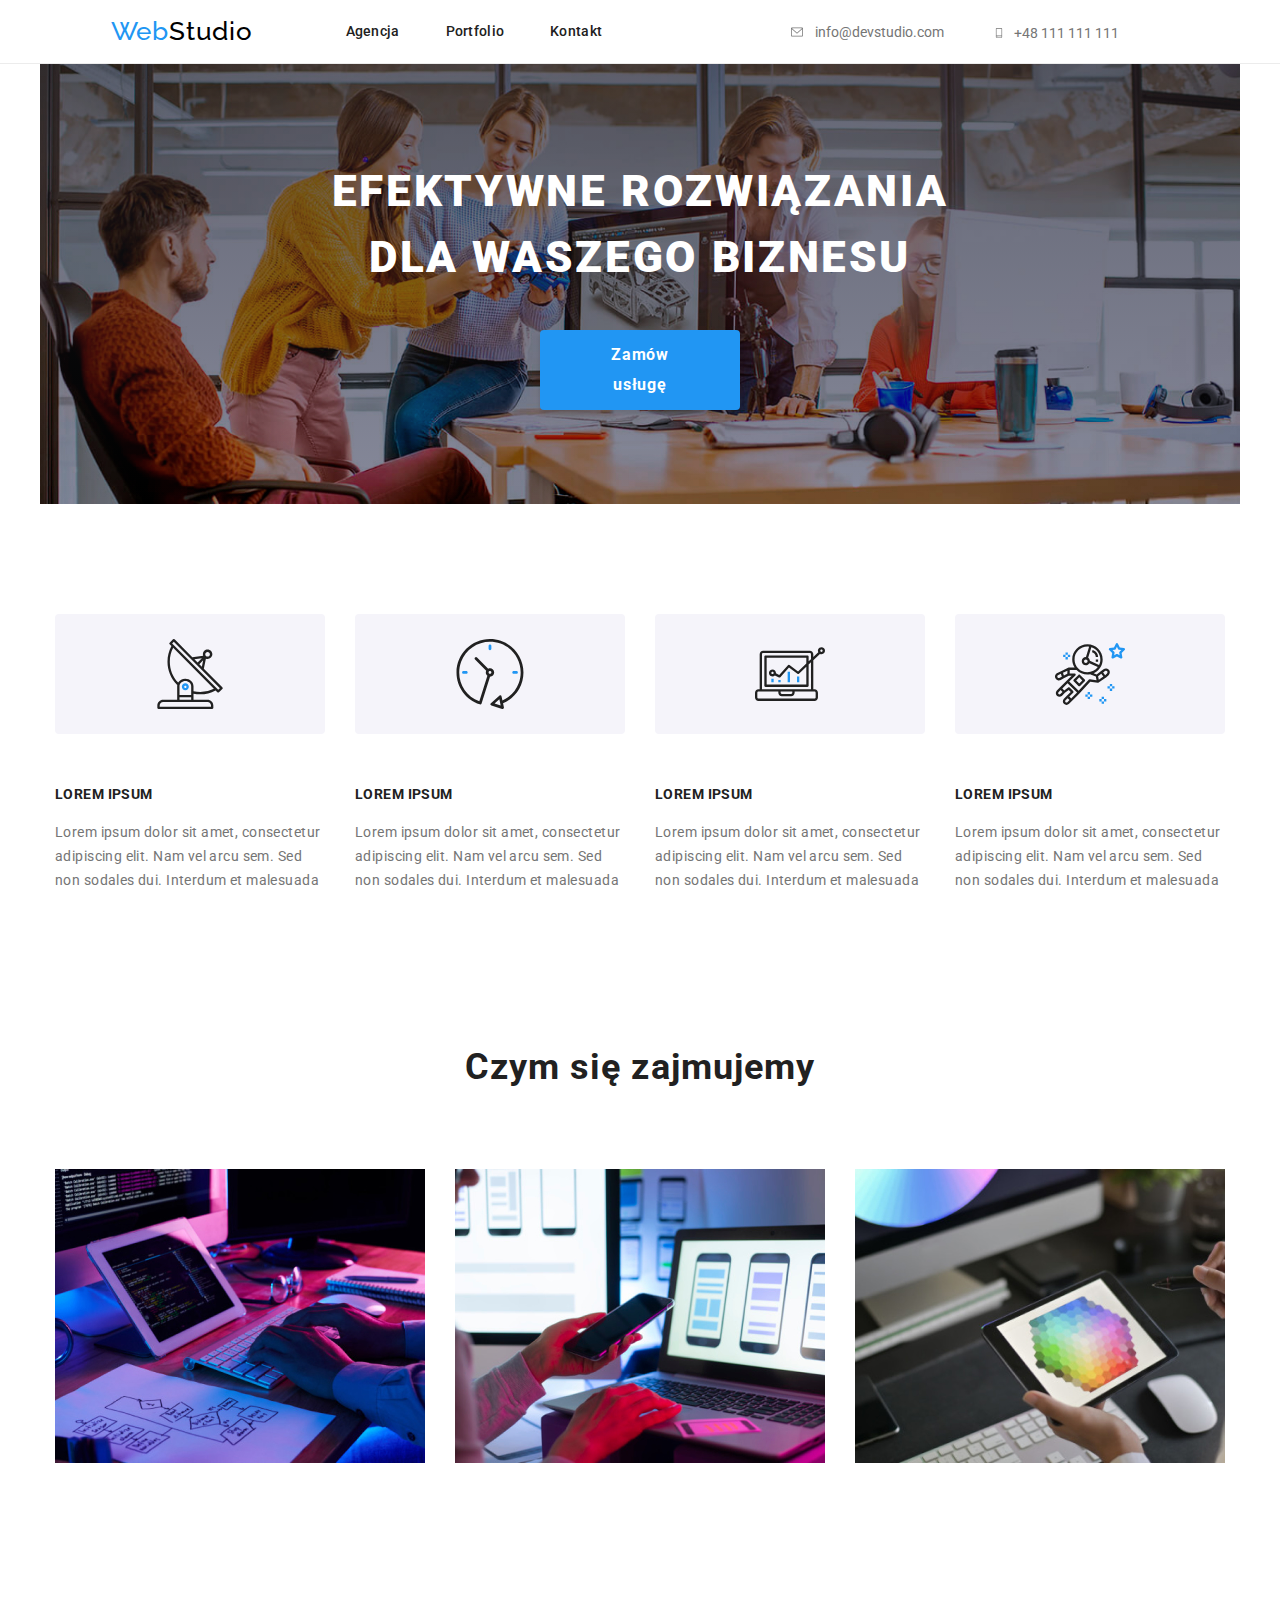
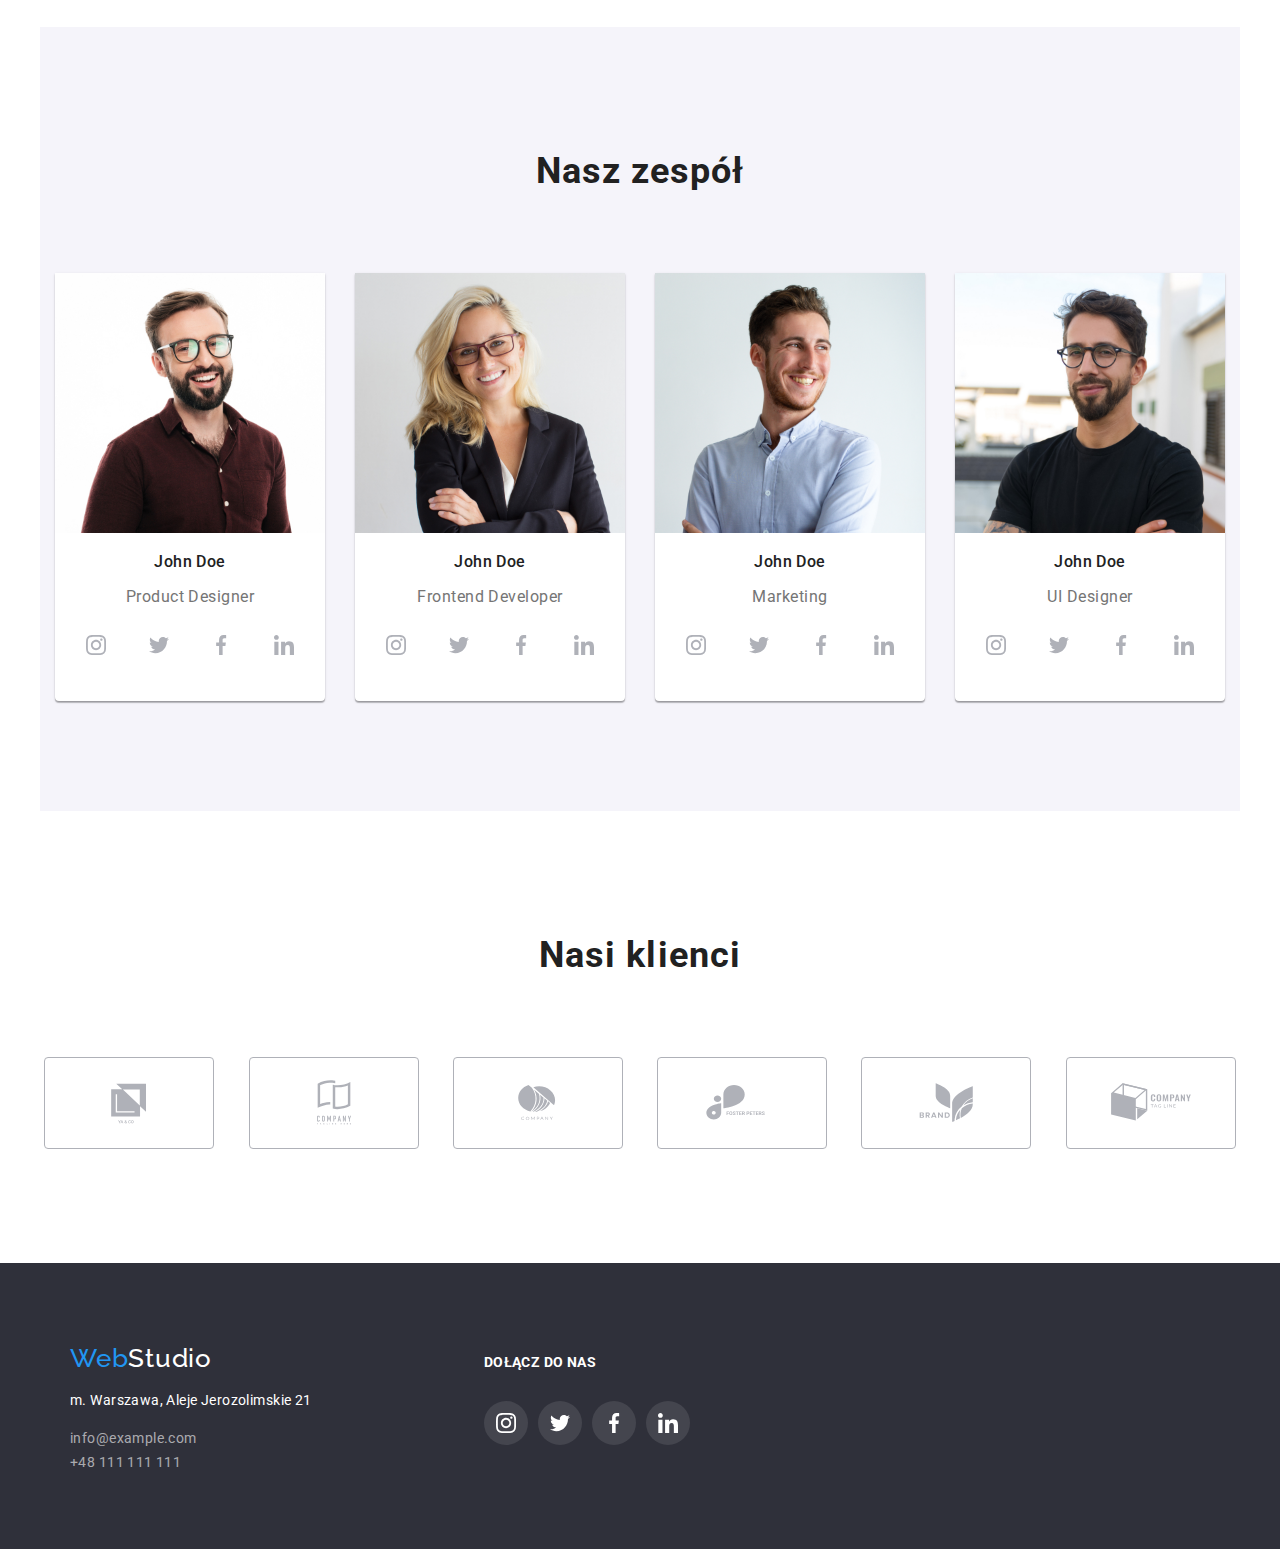
==== index.html @ 8189e32f "created project" ====
<!DOCTYPE html>
<html lang="pl">
    <head>
        <meta charset="UTF-8" />
        <meta http-equiv="X-UA-Compatible" content="IE=edge" />
        <meta name="viewport" content="width=device-width, initial-scale=1.0" />
        <title>Studio</title>
        <link
            rel="stylesheet"
            href="https://cdnjs.cloudflare.com/ajax/libs/modern-normalize/1.0.0/modern-normalize.min.css"
        />
        <link rel="stylesheet" href="./css/styles.css" />
        <link rel="preconnect" href="https://fonts.googleapis.com" />
        <link rel="preconnect" href="https://fonts.gstatic.com" crossorigin />
        <link
            href="https://fonts.googleapis.com/css2?family=Raleway:wght@700&family=Roboto:wght@400;500;700;900&display=swap"
            rel="stylesheet"
        />
    </head>

    <body>
        <header class="headline-st-background">
            <div class="headline-st container">
                <nav class="headline">
                    <ul class="list headline-list">
                        <li>
                            <a class="link" href="./index.html">
                                <span class="logo-first">Web</span
                                ><span class="logo-second">Studio</span>
                            </a>
                        </li>
                        <li>
                            <a class="link headline-link" href="#">Agencja</a>
                        </li>
                        <li>
                            <a
                                class="link headline-link"
                                href="./portfolio.html"
                                >Portfolio</a
                            >
                        </li>
                        <li>
                            <a class="link headline-link" href="#">Kontakt</a>
                        </li>
                    </ul>
                </nav>
                <ul class="list contact-list">
                    <li>
                        <a
                            class="link-contact headline-contact"
                            href="mailto:info@devstudio.com"
                            ><svg class="contact-icon" width="26" height="16">
                                <use
                                    width="16"
                                    height="12"
                                    y="5"
                                    href="./images/icons.svg#icon-envelope"
                                ></use></svg
                            >info@devstudio.com</a
                        >
                    </li>
                    <li>
                        <a
                            class="link-contact headline-contact"
                            href="tel:+48111111111"
                            ><svg class="contact-icon" width="20" height="17">
                                <use
                                    width="10"
                                    height="16"
                                    y="4"
                                    href="./images/icons.svg#icon-smartphone"
                                ></use></svg
                            >+48 111 111 111</a
                        >
                    </li>
                </ul>
            </div>
        </header>
        <main class="container">
            <section class="prime-st section">
                <h1 class="prime-title">
                    EFEKTYWNE ROZWIĄZANIA DLA WASZEGO BIZNESU
                </h1>
                <button type="button" class="prime-btn">Zamów usługę</button>
            </section>
            <section class="ipsum-st section">
                <ul class="list ipsum-list">
                    <li class="ipsum-list-item">
                        <svg class="ipsum-icon" width="270px" height="120px">
                            <use
                                width="70px"
                                height="70px"
                                x="100"
                                y="25"
                                href="./images/icons.svg#icon-antenna-1"
                            ></use>
                        </svg>
                        <h4 class="ipsum-title">LOREM IPSUM</h4>
                        <p class="ipsum-text">
                            Lorem ipsum dolor sit amet, consectetur adipiscing
                            elit. Nam vel arcu sem. Sed non sodales dui.
                            Interdum et malesuada
                        </p>
                    </li>
                    <li class="ipsum-list-item">
                        <svg class="ipsum-icon" width="270px" height="120px">
                            <use
                                width="70px"
                                height="70px"
                                x="100"
                                y="25"
                                href="./images/icons.svg#icon-clock-1"
                            ></use>
                        </svg>
                        <h4 class="ipsum-title">LOREM IPSUM</h4>
                        <p class="ipsum-text">
                            Lorem ipsum dolor sit amet, consectetur adipiscing
                            elit. Nam vel arcu sem. Sed non sodales dui.
                            Interdum et malesuada
                        </p>
                    </li>
                    <li class="ipsum-list-item">
                        <svg class="ipsum-icon" width="270px" height="120px">
                            <use
                                width="70px"
                                height="70px"
                                x="100"
                                y="25"
                                href="./images/icons.svg#icon-diagram-1"
                            ></use>
                        </svg>
                        <h4 class="ipsum-title">LOREM IPSUM</h4>
                        <p class="ipsum-text">
                            Lorem ipsum dolor sit amet, consectetur adipiscing
                            elit. Nam vel arcu sem. Sed non sodales dui.
                            Interdum et malesuada
                        </p>
                    </li>
                    <li class="ipsum-list-item">
                        <svg class="ipsum-icon" width="270px" height="120px">
                            <use
                                width="70px"
                                height="70px"
                                x="100"
                                y="25"
                                href="./images/icons.svg#icon-astronaut-1"
                            ></use>
                        </svg>
                        <h4 class="ipsum-title">LOREM IPSUM</h4>
                        <p class="ipsum-text">
                            Lorem ipsum dolor sit amet, consectetur adipiscing
                            elit. Nam vel arcu sem. Sed non sodales dui.
                            Interdum et malesuada
                        </p>
                    </li>
                </ul>
            </section>
            <section class="work-st section">
                <h2 class="title">Czym się zajmujemy</h2>
                <ul class="list work-list">
                    <li class="work-card">
                        <img
                            src="./images/studiophotos/codeondesktop.jpg"
                            alt="Programowanie na desktopie"
                            width="370"
                            height="294"
                        />
                    </li>
                    <li class="work-card">
                        <img
                            src="./images/studiophotos/smartphoneapps.jpg"
                            alt="Tworzenie aplikacji mobilnych"
                            width="370"
                            height="294"
                        />
                    </li>
                    <li class="work-card">
                        <img
                            src="./images/studiophotos/paletteofcolors.jpg"
                            alt="Tworzenie stylów"
                            width="370"
                            height="294"
                        />
                    </li>
                </ul>
            </section>
            <section class="team-st section">
                <h2 class="title">Nasz zespół</h2>
                <ul class="list team-list">
                    <li class="team-card">
                        <img
                            src="./images/studiophotos/johndoeproduct.jpg"
                            alt="John Doe w bordowej koszuli"
                            width="270"
                            height="260"
                        />
                        <p class="name">John Doe</p>
                        <p class="position">Product Designer</p>
                        <ul class="list team-social-list">
                            <li class="team-social-item">
                                <a class="link" href="#"
                                    ><svg
                                        class="team-icon"
                                        width="44px"
                                        height="44px"
                                    >
                                        <use
                                            width="20px"
                                            height="20px"
                                            x="12"
                                            y="12"
                                            href="./images/icons.svg#icon-instagram-2"
                                        ></use></svg
                                ></a>
                            </li>
                            <li class="team-social-item">
                                <a class="link" href="#"
                                    ><svg
                                        class="team-icon"
                                        width="44px"
                                        height="44px"
                                    >
                                        <use
                                            width="20px"
                                            height="20px"
                                            x="12"
                                            y="12"
                                            href="./images/icons.svg#icon-twitter-1"
                                        ></use></svg
                                ></a>
                            </li>
                            <li class="team-social-item">
                                <a class="link" href="#"
                                    ><svg
                                        class="team-icon"
                                        width="44px"
                                        height="44px"
                                    >
                                        <use
                                            width="20px"
                                            height="20px"
                                            x="12"
                                            y="12"
                                            href="./images/icons.svg#icon-facebook-1"
                                        ></use></svg
                                ></a>
                            </li>
                            <li class="team-social-item">
                                <a class="link" href="#"
                                    ><svg
                                        class="team-icon"
                                        width="44px"
                                        height="44px"
                                    >
                                        <use
                                            width="20px"
                                            height="20px"
                                            x="12"
                                            y="12"
                                            href="./images/icons.svg#icon-linkedin-1"
                                        ></use></svg
                                ></a>
                            </li>
                        </ul>
                    </li>
                    <li class="team-card">
                        <img
                            src="./images/studiophotos/johndoefrontend.jpg"
                            alt="John Doe kobieta"
                            width="270"
                            height="260"
                        />
                        <p class="name">John Doe</p>
                        <p class="position">Frontend Developer</p>
                        <ul class="list team-social-list">
                            <li class="team-social-item">
                                <a class="link" href="#"
                                    ><svg
                                        class="team-icon"
                                        width="44px"
                                        height="44px"
                                    >
                                        <use
                                            width="20px"
                                            height="20px"
                                            x="12"
                                            y="12"
                                            href="./images/icons.svg#icon-instagram-2"
                                        ></use></svg
                                ></a>
                            </li>
                            <li class="team-social-item">
                                <a class="link" href="#"
                                    ><svg
                                        class="team-icon"
                                        width="44px"
                                        height="44px"
                                    >
                                        <use
                                            width="20px"
                                            height="20px"
                                            x="12"
                                            y="12"
                                            href="./images/icons.svg#icon-twitter-1"
                                        ></use></svg
                                ></a>
                            </li>
                            <li class="team-social-item">
                                <a class="link" href="#"
                                    ><svg
                                        class="team-icon"
                                        width="44px"
                                        height="44px"
                                    >
                                        <use
                                            width="20px"
                                            height="20px"
                                            x="12"
                                            y="12"
                                            href="./images/icons.svg#icon-facebook-1"
                                        ></use></svg
                                ></a>
                            </li>
                            <li class="team-social-item">
                                <a class="link" href="#"
                                    ><svg
                                        class="team-icon"
                                        width="44px"
                                        height="44px"
                                    >
                                        <use
                                            width="20px"
                                            height="20px"
                                            x="12"
                                            y="12"
                                            href="./images/icons.svg#icon-linkedin-1"
                                        ></use></svg
                                ></a>
                            </li>
                        </ul>
                    </li>
                    <li class="team-card">
                        <img
                            src="./images/studiophotos/johndoemarketing.jpg"
                            alt="John Doe w koszuli"
                            width="270"
                            height="260"
                        />
                        <p class="name">John Doe</p>
                        <p class="position">Marketing</p>
                        <ul class="list team-social-list">
                            <li class="team-social-item">
                                <a class="link" href="#"
                                    ><svg
                                        class="team-icon"
                                        width="44px"
                                        height="44px"
                                    >
                                        <use
                                            width="20px"
                                            height="20px"
                                            x="12"
                                            y="12"
                                            href="./images/icons.svg#icon-instagram-2"
                                        ></use></svg
                                ></a>
                            </li>
                            <li class="team-social-item">
                                <a class="link" href="#"
                                    ><svg
                                        class="team-icon"
                                        width="44px"
                                        height="44px"
                                    >
                                        <use
                                            width="20px"
                                            height="20px"
                                            x="12"
                                            y="12"
                                            href="./images/icons.svg#icon-twitter-1"
                                        ></use></svg
                                ></a>
                            </li>
                            <li class="team-social-item">
                                <a class="link" href="#"
                                    ><svg
                                        class="team-icon"
                                        width="44px"
                                        height="44px"
                                    >
                                        <use
                                            width="20px"
                                            height="20px"
                                            x="12"
                                            y="12"
                                            href="./images/icons.svg#icon-facebook-1"
                                        ></use></svg
                                ></a>
                            </li>
                            <li class="team-social-item">
                                <a class="link" href="#"
                                    ><svg
                                        class="team-icon"
                                        width="44px"
                                        height="44px"
                                    >
                                        <use
                                            width="20px"
                                            height="20px"
                                            x="12"
                                            y="12"
                                            href="./images/icons.svg#icon-linkedin-1"
                                        ></use></svg
                                ></a>
                            </li>
                        </ul>
                    </li>
                    <li class="team-card">
                        <img
                            src="./images/studiophotos/johndoeui.jpg"
                            alt="John Doe w t-shircie"
                            width="270"
                            height="260"
                        />
                        <p class="name">John Doe</p>
                        <p class="position">UI Designer</p>
                        <ul class="list team-social-list">
                            <li class="team-social-item">
                                <a class="link" href="#"
                                    ><svg
                                        class="team-icon"
                                        width="44px"
                                        height="44px"
                                    >
                                        <use
                                            width="20px"
                                            height="20px"
                                            x="12"
                                            y="12"
                                            href="./images/icons.svg#icon-instagram-2"
                                        ></use></svg
                                ></a>
                            </li>
                            <li class="team-social-item">
                                <a class="link" href="#"
                                    ><svg
                                        class="team-icon"
                                        width="44px"
                                        height="44px"
                                    >
                                        <use
                                            width="20px"
                                            height="20px"
                                            x="12"
                                            y="12"
                                            href="./images/icons.svg#icon-twitter-1"
                                        ></use></svg
                                ></a>
                            </li>
                            <li class="team-social-item">
                                <a class="link" href="#"
                                    ><svg
                                        class="team-icon"
                                        width="44px"
                                        height="44px"
                                    >
                                        <use
                                            width="20px"
                                            height="20px"
                                            x="12"
                                            y="12"
                                            href="./images/icons.svg#icon-facebook-1"
                                        ></use></svg
                                ></a>
                            </li>
                            <li class="team-social-item">
                                <a class="link" href="#"
                                    ><svg
                                        class="team-icon"
                                        width="44px"
                                        height="44px"
                                    >
                                        <use
                                            width="20px"
                                            height="20px"
                                            x="12"
                                            y="12"
                                            href="./images/icons.svg#icon-linkedin-1"
                                        ></use></svg
                                ></a>
                            </li>
                        </ul>
                    </li>
                </ul>
            </section>
            <section class="clients-st section">
                <h2 class="title">Nasi klienci</h2>
                <ul class="list client-list">
                    <li>
                        <svg class="clients-icon" width="150" height="150">
                            <use href="./images/icons.svg#icon-yaco"></use>
                        </svg>
                    </li>
                    <li>
                        <svg class="clients-icon" width="150" height="150">
                            <use
                                href="./images/icons.svg#icon-company-here"
                            ></use>
                        </svg>
                    </li>
                    <li>
                        <svg class="clients-icon" width="150" height="150">
                            <use href="./images/icons.svg#icon-company"></use>
                        </svg>
                    </li>
                    <li>
                        <svg class="clients-icon" width="150" height="150">
                            <use
                                href="./images/icons.svg#icon-foster-peters"
                            ></use>
                        </svg>
                    </li>
                    <li>
                        <svg class="clients-icon" width="150" height="150">
                            <use href="./images/icons.svg#icon-brand"></use>
                        </svg>
                    </li>
                    <li>
                        <svg class="clients-icon" width="150" height="150">
                            <use
                                href="./images/icons.svg#icon-company-tagline"
                            ></use>
                        </svg>
                    </li>
                </ul>
            </section>
        </main>
        <footer class="end-bar-background">
            <div class="end-bar container">
                <address class="end-bar-ad">
                    <a class="link" href="./index.html">
                        <span class="logo-first">Web</span
                        ><span class="logo-second-bar">Studio</span>
                    </a>
                    <p>m. Warszawa, Aleje Jerozolimskie 21</p>
                    <ul class="list">
                        <li>
                            <a href="#" class="link-contact ad-contact"
                                >info@example.com</a
                            >
                        </li>
                        <li>
                            <a href="#" class="link-contact ad-contact"
                                >+48 111 111 111</a
                            >
                        </li>
                    </ul>
                </address>
                <div class="column">
                    <h3 class="social-headline">DOŁĄCZ DO NAS</h3>
                    <ul class="list social-list">
                        <li class="social-item">
                            <a class="link" href="#"
                                ><svg
                                    class="end-bar-icon"
                                    width="44px"
                                    height="44px"
                                >
                                    <use
                                        width="20px"
                                        height="20px"
                                        x="12"
                                        y="12"
                                        href="./images/icons.svg#icon-instagram-2"
                                    ></use></svg
                            ></a>
                        </li>
                        <li class="social-item">
                            <a class="link" href="#"
                                ><svg
                                    class="end-bar-icon"
                                    width="44px"
                                    height="44px"
                                >
                                    <use
                                        width="20px"
                                        height="20px"
                                        x="12"
                                        y="12"
                                        href="./images/icons.svg#icon-twitter-1"
                                    ></use></svg
                            ></a>
                        </li>
                        <li class="social-item">
                            <a class="link" href="#"
                                ><svg
                                    class="end-bar-icon"
                                    width="44px"
                                    height="44px"
                                >
                                    <use
                                        width="20px"
                                        height="20px"
                                        x="12"
                                        y="12"
                                        href="./images/icons.svg#icon-facebook-1"
                                    ></use></svg
                            ></a>
                        </li>
                        <li class="social-item">
                            <a class="link" href="#"
                                ><svg
                                    class="end-bar-icon"
                                    width="44px"
                                    height="44px"
                                >
                                    <use
                                        width="20px"
                                        height="20px"
                                        x="12"
                                        y="12"
                                        href="./images/icons.svg#icon-linkedin-1"
                                    ></use></svg
                            ></a>
                        </li>
                    </ul>
                </div>
            </div>
        </footer>
    </body>
</html>
---- css/styles.css ----
:root {
    --brand-color: #2196f3;
    --additional-color: #ffffff;
    --description-color: #757575;
    --minor-color: #2f303a;
    --logo-font-size: 26px;
    --important-font-size: 16px;
    --extra-font-size: 14px;
}
body {
    font-family: "Roboto", sans-serif;
    color: #212121;
}
.container {
    box-sizing: border-box;
    width: 100%;
    max-width: 1200px;
    margin: 0 auto;
}
.section {
    padding: 94px 0;
}
.headline-st-background {
    background-color: var(--additional-color);
    border-bottom: 1px solid #ececec;
}
.headline-st {
    display: flex;
    justify-content: space-around;
    align-items: center;
}
.headline-list {
    display: flex;
    flex-direction: row;
    align-items: center;
}
.link {
    font-weight: 500;
    font-size: var(--extra-font-size);
    letter-spacing: 0.02em;
    line-height: 1.14;
    text-decoration: none;
    color: inherit;
}
.link:hover {
    color: var(--brand-color);
}
.link-contact:hover svg {
    fill: var(--brand-color);
}
.headline-link {
    padding-right: 46px;
}
.contact-list {
    display: flex;
    flex-direction: row;
}
.contact-icon {
    fill: var(--description-color);
    padding-right: 10px;
}
.contact-icon:hover {
    fill: var(--brand-color);
}
.headline-contact {
    padding-right: 50px;
}
.link-contact {
    font-family: inherit;
    font-size: var(--extra-font-size);
    text-decoration: none;
    color: var(--description-color);
}
.link-contact:hover {
    color: var(--brand-color);
}
.logo-first {
    font-family: "Raleway";
    font-size: var(--logo-font-size);
    letter-spacing: 0.03em;
    line-height: 1.19;
    color: var(--brand-color);
}
.logo-second {
    font-family: "Raleway";
    font-size: var(--logo-font-size);
    letter-spacing: 0.03em;
    line-height: 1.19;
    color: #000000;
    padding-right: 93px;
}
.logo-second-bar {
    font-family: "Raleway";
    font-size: var(--logo-font-size);
    letter-spacing: 0.03em;
    line-height: 1.19;
    color: var(--additional-color);
}
.list {
    list-style: none;
    padding-left: 0;
}
.prime-st {
    width: 1200px;
    background-color: var(--minor-color);
    background-image: linear-gradient(
            to bottom,
            rgba(47, 48, 58, 0.4),
            rgba(255, 255, 255, 0)
        ),
        url("../images/main-background.jpg");
    background-position: center;
    background-size: cover;
    background-repeat: no-repeat;
    text-align: center;
}
.prime-title {
    width: 696px;
    font-family: inherit;
    font-weight: 900;
    font-size: 44px;
    letter-spacing: 0.06em;
    line-height: 1.5;
    text-transform: uppercase;
    color: var(--additional-color);
    padding-bottom: 40px;
    margin: 0 auto;
}
.prime-btn {
    cursor: pointer;
    border: 0;
    font-family: inherit;
    font-weight: 700;
    font-size: var(--important-font-size);
    letter-spacing: 0.06em;
    line-height: 1.87;
    text-align: center;
    box-shadow: 0px 4px 4px 0px #00000026;
    background-color: var(--brand-color);
    color: var(--additional-color);
    width: 200px;
    margin: 0 auto;
    padding: 10px 41px;
    border-radius: 4px;
}
.ipsum-st {
    display: flex;
    flex-direction: row;
    padding-bottom: 0;
}
.ipsum-list {
    margin-left: 15px;
    display: flex;
    flex-direction: row;
}
.ipsum-list-item {
    padding-right: 30px;
}
.ipsum-title {
    padding-top: 30px;
    font-family: inherit;
    font-weight: 700;
    font-size: var(--extra-font-size);
    letter-spacing: 0.03em;
    line-height: 1.14;
    text-transform: uppercase;
    color: inherit;
}
.ipsum-text {
    width: 270px;
    font-family: inherit;
    font-size: var(--extra-font-size);
    letter-spacing: 0.03em;
    line-height: 1.71;
    color: var(--description-color);
}
.ipsum-icon {
    background: #f5f4fa;
    border-radius: 4px;
}
.work-list {
    display: flex;
    justify-content: center;
    text-align: center;
    padding: 50px;
    gap: 30px;
}
.work-card {
    width: 370px;
}
.title {
    text-align: center;
    font-family: inherit;
    font-weight: 700;
    font-size: 36px;
    letter-spacing: 0.03em;
    line-height: 1.16;
    color: inherit;
}
.team-st {
    text-align: center;
    background-color: #f5f4fa;
}
.team-list {
    display: flex;
    justify-content: center;
    text-align: center;
    padding-top: 50px;
    gap: 30px;
}
.team-card {
    width: 270px;
    box-shadow: 0px 1px 3px rgba(0, 0, 0, 0.12), 0px 1px 1px rgba(0, 0, 0, 0.14),
        0px 2px 1px rgba(0, 0, 0, 0.2);
    border-radius: 0px 0px 4px 4px;
    background-color: var(--additional-color);
}
.name {
    font-family: inherit;
    font-weight: 500;
    font-size: var(--important-font-size);
    letter-spacing: 0.03em;
    line-height: 1.18;
    color: inherit;
}
.position {
    font-family: inherit;
    font-size: var(--important-font-size);
    letter-spacing: 0.03em;
    line-height: 1.18;
    color: var(--description-color);
}
.team-social-list {
    display: flex;
    justify-content: space-evenly;
}
.team-social-item {
    gap: 10px;
    padding-bottom: 30px;
}
.team-icon {
    fill: #afb1b8;
    background: var(--additional-color);
    border-radius: 50px;
}
.team-icon:hover {
    fill: var(--additional-color);
    background: var(--brand-color);
}
.clients-st {
    text-align: center;
}
.client-list {
    display: flex;
    justify-content: space-evenly;
    text-align: center;
    padding-top: 50px;
    gap: 30px;
}
.clients-icon {
    width: 170px;
    height: 92px;
    fill: #afb1b8;
    border: 1px solid #afb1b8;
    border-radius: 4px;
}
.clients-icon:hover {
    cursor: pointer;
    fill: var(--brand-color);
    border: 1px solid var(--brand-color);
}
.btn-st {
    padding-bottom: 0;
}
.btn-list {
    display: flex;
    justify-content: center;
    gap: 8px;
}
.portfolio-btn {
    cursor: pointer;
    border: 0;
    font-family: inherit;
    font-weight: 500;
    font-size: var(--important-font-size);
    letter-spacing: 0.03em;
    line-height: 1.62;
    text-align: center;
    color: inherit;
    background-color: #f5f4fa;
    padding: 6px 22px;
    border-radius: 4px;
}
.portfolio-btn:hover {
    color: var(--additional-color);
    background-color: var(--brand-color);
}
.projects-st {
    padding-top: 50px;
}
.card-set {
    display: flex;
    justify-content: center;
    flex-wrap: wrap;
    gap: 30px;
    flex-basis: calc -177px;
}
.project-card {
    width: 370px;
}
.project-name {
    font-family: inherit;
    font-weight: 700;
    font-size: 18px;
    letter-spacing: 0.06em;
    line-height: 2;
    color: inherit;
    padding-left: 24px;
    padding-bottom: 4px;
}
.project-type {
    font-family: inherit;
    font-size: var(--important-font-size);
    line-height: 1.87;
    color: var(--description-color);
    padding-left: 24px;
}
.photo {
    display: block;
}
.project-border {
    border: 1px solid #eeeeee;
}
.end-bar-background {
    background-color: var(--minor-color);
}
.end-bar {
    display: flex;
    justify-content: flex-start;
    align-items: baseline;
    padding-top: 60px;
    padding-bottom: 60px;
    padding-left: 30px;
}
.end-bar-ad {
    font-family: inherit;
    font-size: var(--extra-font-size);
    letter-spacing: 0.03em;
    line-height: 1.71;
    font-style: normal;
    color: var(--additional-color);
    padding-top: 20px;
}
.ad-contact {
    padding-top: 9px;
    color: #ffffff99;
}
.ad-contact:hover {
    text-decoration: underline;
    color: #ffffff99;
}
.end-bar-socials {
    display: flex;
    padding-left: 172px;
}
.social-headline {
    font-family: inherit;
    font-size: var(--extra-font-size);
    letter-spacing: 0.03em;
    line-height: 1.14;
    color: var(--additional-color);
}
.social-list {
    display: flex;
}
.social-item {
    padding-right: 10px;
}
.column {
    display: flex;
    flex-direction: column;
    padding-left: 172px;
}
.end-bar-icon {
    fill: var(--additional-color);
    background: rgba(255, 255, 255, 0.1);
    border-radius: 50px;
}
.end-bar-icon:hover {
    background: var(--brand-color);
}
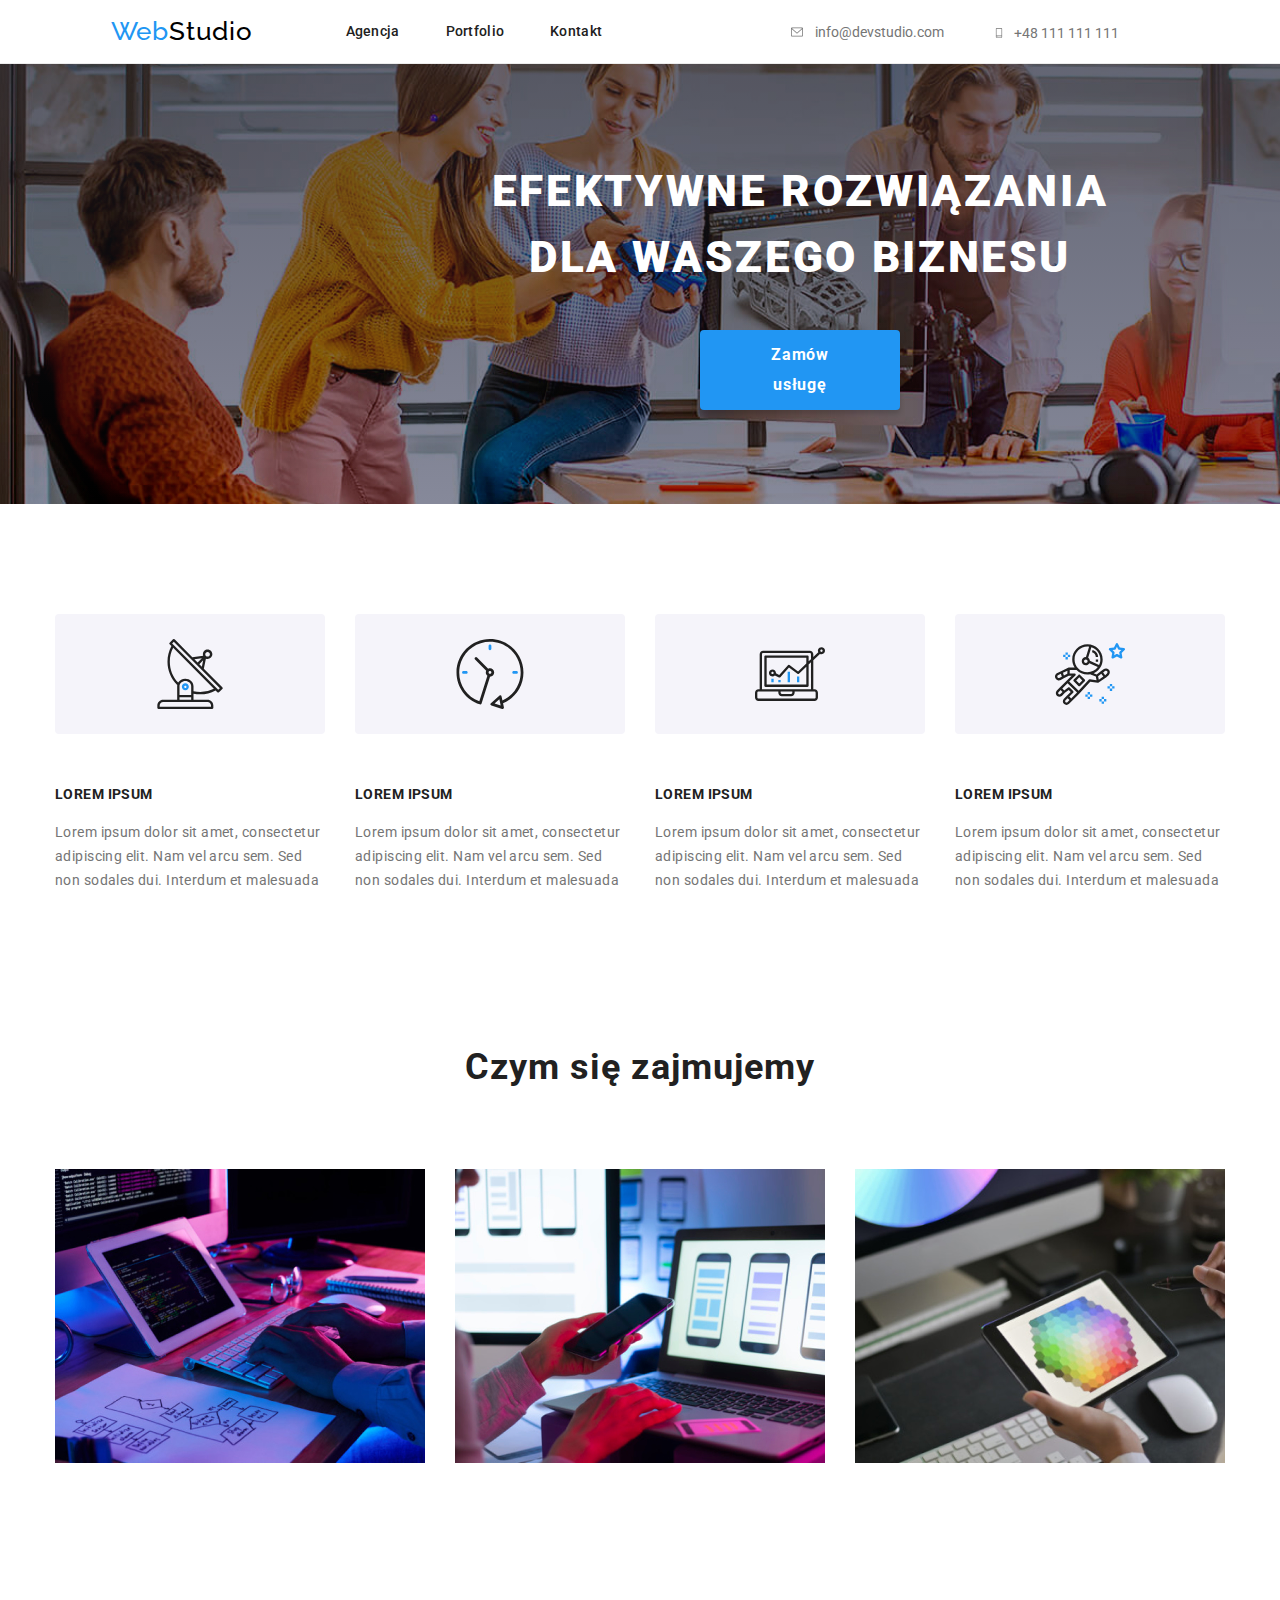
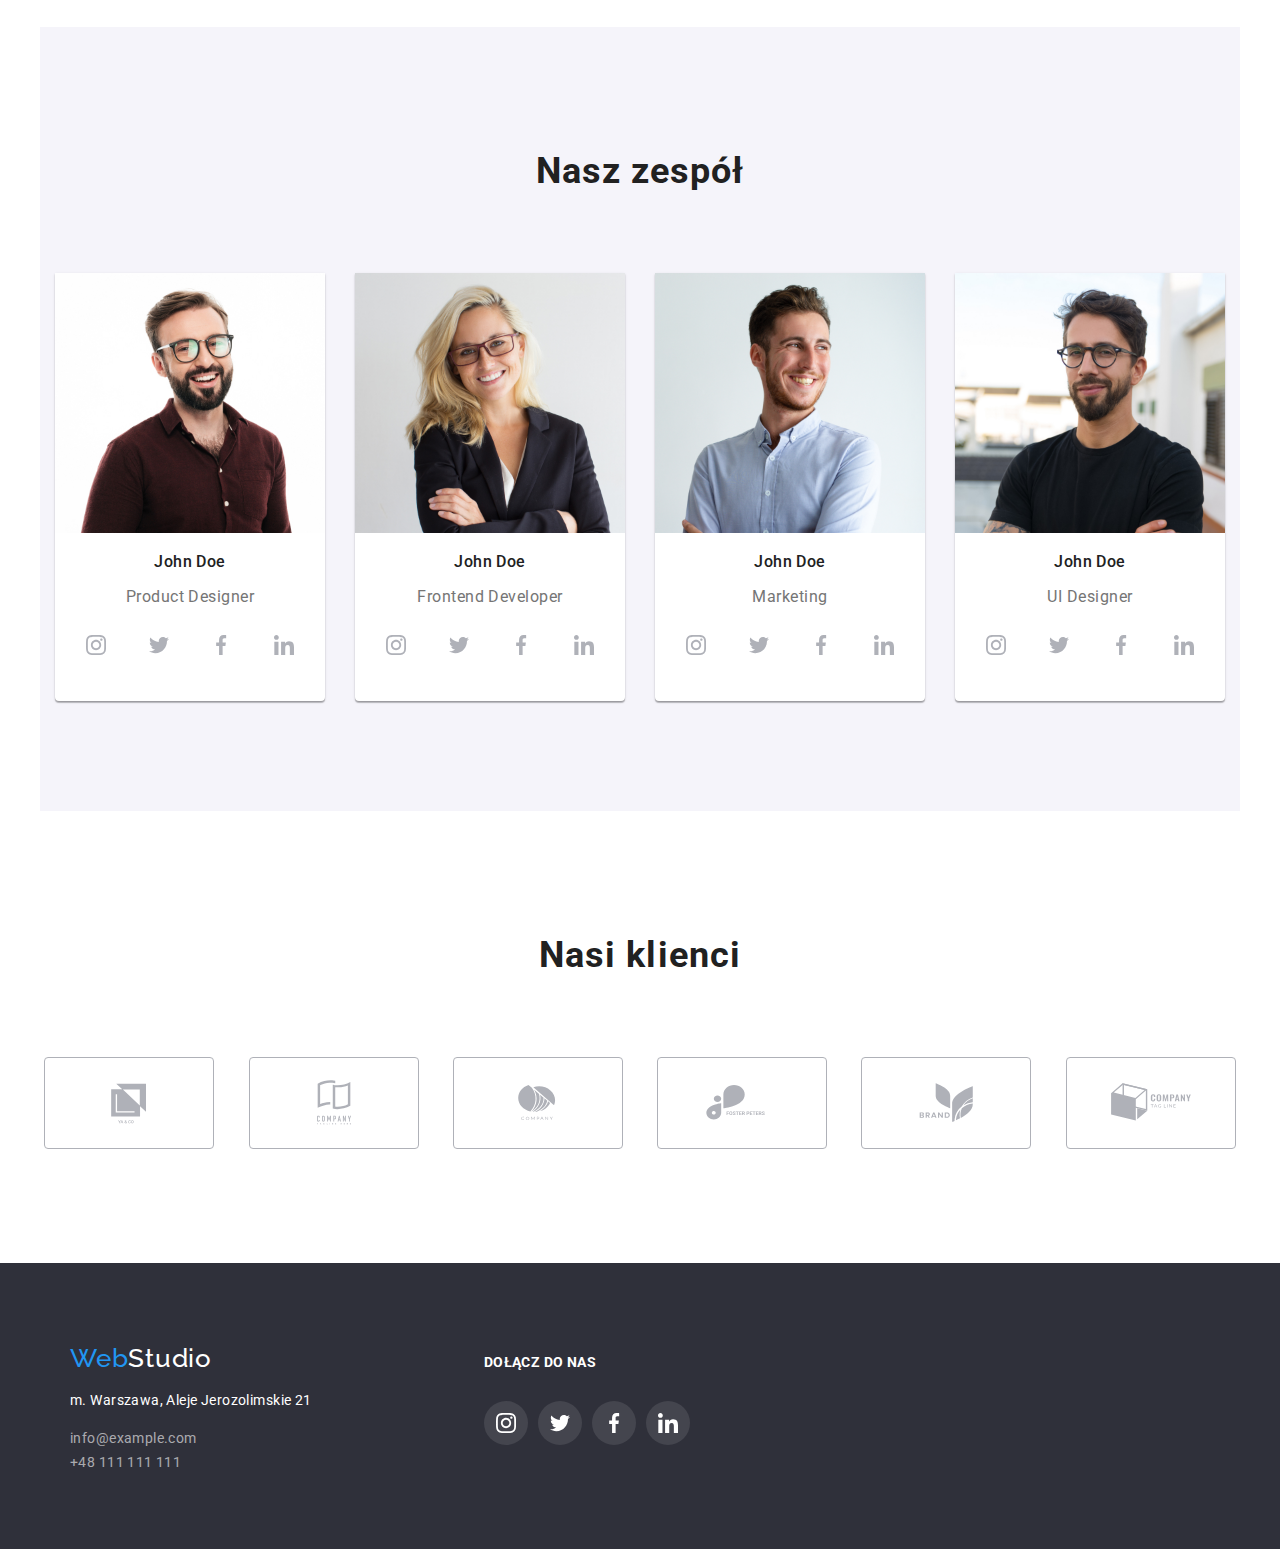
==== commit d936352e: "changed background width in prime-st section" ====
--- a/index.html
+++ b/index.html
@@ -76,464 +76,490 @@
                 </ul>
             </div>
         </header>
-        <main class="container">
-            <section class="prime-st section">
-                <h1 class="prime-title">
-                    EFEKTYWNE ROZWIĄZANIA DLA WASZEGO BIZNESU
-                </h1>
-                <button type="button" class="prime-btn">Zamów usługę</button>
-            </section>
-            <section class="ipsum-st section">
-                <ul class="list ipsum-list">
-                    <li class="ipsum-list-item">
-                        <svg class="ipsum-icon" width="270px" height="120px">
-                            <use
-                                width="70px"
-                                height="70px"
-                                x="100"
-                                y="25"
-                                href="./images/icons.svg#icon-antenna-1"
-                            ></use>
-                        </svg>
-                        <h4 class="ipsum-title">LOREM IPSUM</h4>
-                        <p class="ipsum-text">
-                            Lorem ipsum dolor sit amet, consectetur adipiscing
-                            elit. Nam vel arcu sem. Sed non sodales dui.
-                            Interdum et malesuada
-                        </p>
-                    </li>
-                    <li class="ipsum-list-item">
-                        <svg class="ipsum-icon" width="270px" height="120px">
-                            <use
-                                width="70px"
-                                height="70px"
-                                x="100"
-                                y="25"
-                                href="./images/icons.svg#icon-clock-1"
-                            ></use>
-                        </svg>
-                        <h4 class="ipsum-title">LOREM IPSUM</h4>
-                        <p class="ipsum-text">
-                            Lorem ipsum dolor sit amet, consectetur adipiscing
-                            elit. Nam vel arcu sem. Sed non sodales dui.
-                            Interdum et malesuada
-                        </p>
-                    </li>
-                    <li class="ipsum-list-item">
-                        <svg class="ipsum-icon" width="270px" height="120px">
-                            <use
-                                width="70px"
-                                height="70px"
-                                x="100"
-                                y="25"
-                                href="./images/icons.svg#icon-diagram-1"
-                            ></use>
-                        </svg>
-                        <h4 class="ipsum-title">LOREM IPSUM</h4>
-                        <p class="ipsum-text">
-                            Lorem ipsum dolor sit amet, consectetur adipiscing
-                            elit. Nam vel arcu sem. Sed non sodales dui.
-                            Interdum et malesuada
-                        </p>
-                    </li>
-                    <li class="ipsum-list-item">
-                        <svg class="ipsum-icon" width="270px" height="120px">
-                            <use
-                                width="70px"
-                                height="70px"
-                                x="100"
-                                y="25"
-                                href="./images/icons.svg#icon-astronaut-1"
-                            ></use>
-                        </svg>
-                        <h4 class="ipsum-title">LOREM IPSUM</h4>
-                        <p class="ipsum-text">
-                            Lorem ipsum dolor sit amet, consectetur adipiscing
-                            elit. Nam vel arcu sem. Sed non sodales dui.
-                            Interdum et malesuada
-                        </p>
-                    </li>
-                </ul>
-            </section>
-            <section class="work-st section">
-                <h2 class="title">Czym się zajmujemy</h2>
-                <ul class="list work-list">
-                    <li class="work-card">
-                        <img
-                            src="./images/studiophotos/codeondesktop.jpg"
-                            alt="Programowanie na desktopie"
-                            width="370"
-                            height="294"
-                        />
-                    </li>
-                    <li class="work-card">
-                        <img
-                            src="./images/studiophotos/smartphoneapps.jpg"
-                            alt="Tworzenie aplikacji mobilnych"
-                            width="370"
-                            height="294"
-                        />
-                    </li>
-                    <li class="work-card">
-                        <img
-                            src="./images/studiophotos/paletteofcolors.jpg"
-                            alt="Tworzenie stylów"
-                            width="370"
-                            height="294"
-                        />
-                    </li>
-                </ul>
-            </section>
-            <section class="team-st section">
-                <h2 class="title">Nasz zespół</h2>
-                <ul class="list team-list">
-                    <li class="team-card">
-                        <img
-                            src="./images/studiophotos/johndoeproduct.jpg"
-                            alt="John Doe w bordowej koszuli"
-                            width="270"
-                            height="260"
-                        />
-                        <p class="name">John Doe</p>
-                        <p class="position">Product Designer</p>
-                        <ul class="list team-social-list">
-                            <li class="team-social-item">
-                                <a class="link" href="#"
-                                    ><svg
-                                        class="team-icon"
-                                        width="44px"
-                                        height="44px"
-                                    >
-                                        <use
-                                            width="20px"
-                                            height="20px"
-                                            x="12"
-                                            y="12"
-                                            href="./images/icons.svg#icon-instagram-2"
-                                        ></use></svg
-                                ></a>
-                            </li>
-                            <li class="team-social-item">
-                                <a class="link" href="#"
-                                    ><svg
-                                        class="team-icon"
-                                        width="44px"
-                                        height="44px"
-                                    >
-                                        <use
-                                            width="20px"
-                                            height="20px"
-                                            x="12"
-                                            y="12"
-                                            href="./images/icons.svg#icon-twitter-1"
-                                        ></use></svg
-                                ></a>
-                            </li>
-                            <li class="team-social-item">
-                                <a class="link" href="#"
-                                    ><svg
-                                        class="team-icon"
-                                        width="44px"
-                                        height="44px"
-                                    >
-                                        <use
-                                            width="20px"
-                                            height="20px"
-                                            x="12"
-                                            y="12"
-                                            href="./images/icons.svg#icon-facebook-1"
-                                        ></use></svg
-                                ></a>
-                            </li>
-                            <li class="team-social-item">
-                                <a class="link" href="#"
-                                    ><svg
-                                        class="team-icon"
-                                        width="44px"
-                                        height="44px"
-                                    >
-                                        <use
-                                            width="20px"
-                                            height="20px"
-                                            x="12"
-                                            y="12"
-                                            href="./images/icons.svg#icon-linkedin-1"
-                                        ></use></svg
-                                ></a>
-                            </li>
-                        </ul>
-                    </li>
-                    <li class="team-card">
-                        <img
-                            src="./images/studiophotos/johndoefrontend.jpg"
-                            alt="John Doe kobieta"
-                            width="270"
-                            height="260"
-                        />
-                        <p class="name">John Doe</p>
-                        <p class="position">Frontend Developer</p>
-                        <ul class="list team-social-list">
-                            <li class="team-social-item">
-                                <a class="link" href="#"
-                                    ><svg
-                                        class="team-icon"
-                                        width="44px"
-                                        height="44px"
-                                    >
-                                        <use
-                                            width="20px"
-                                            height="20px"
-                                            x="12"
-                                            y="12"
-                                            href="./images/icons.svg#icon-instagram-2"
-                                        ></use></svg
-                                ></a>
-                            </li>
-                            <li class="team-social-item">
-                                <a class="link" href="#"
-                                    ><svg
-                                        class="team-icon"
-                                        width="44px"
-                                        height="44px"
-                                    >
-                                        <use
-                                            width="20px"
-                                            height="20px"
-                                            x="12"
-                                            y="12"
-                                            href="./images/icons.svg#icon-twitter-1"
-                                        ></use></svg
-                                ></a>
-                            </li>
-                            <li class="team-social-item">
-                                <a class="link" href="#"
-                                    ><svg
-                                        class="team-icon"
-                                        width="44px"
-                                        height="44px"
-                                    >
-                                        <use
-                                            width="20px"
-                                            height="20px"
-                                            x="12"
-                                            y="12"
-                                            href="./images/icons.svg#icon-facebook-1"
-                                        ></use></svg
-                                ></a>
-                            </li>
-                            <li class="team-social-item">
-                                <a class="link" href="#"
-                                    ><svg
-                                        class="team-icon"
-                                        width="44px"
-                                        height="44px"
-                                    >
-                                        <use
-                                            width="20px"
-                                            height="20px"
-                                            x="12"
-                                            y="12"
-                                            href="./images/icons.svg#icon-linkedin-1"
-                                        ></use></svg
-                                ></a>
-                            </li>
-                        </ul>
-                    </li>
-                    <li class="team-card">
-                        <img
-                            src="./images/studiophotos/johndoemarketing.jpg"
-                            alt="John Doe w koszuli"
-                            width="270"
-                            height="260"
-                        />
-                        <p class="name">John Doe</p>
-                        <p class="position">Marketing</p>
-                        <ul class="list team-social-list">
-                            <li class="team-social-item">
-                                <a class="link" href="#"
-                                    ><svg
-                                        class="team-icon"
-                                        width="44px"
-                                        height="44px"
-                                    >
-                                        <use
-                                            width="20px"
-                                            height="20px"
-                                            x="12"
-                                            y="12"
-                                            href="./images/icons.svg#icon-instagram-2"
-                                        ></use></svg
-                                ></a>
-                            </li>
-                            <li class="team-social-item">
-                                <a class="link" href="#"
-                                    ><svg
-                                        class="team-icon"
-                                        width="44px"
-                                        height="44px"
-                                    >
-                                        <use
-                                            width="20px"
-                                            height="20px"
-                                            x="12"
-                                            y="12"
-                                            href="./images/icons.svg#icon-twitter-1"
-                                        ></use></svg
-                                ></a>
-                            </li>
-                            <li class="team-social-item">
-                                <a class="link" href="#"
-                                    ><svg
-                                        class="team-icon"
-                                        width="44px"
-                                        height="44px"
-                                    >
-                                        <use
-                                            width="20px"
-                                            height="20px"
-                                            x="12"
-                                            y="12"
-                                            href="./images/icons.svg#icon-facebook-1"
-                                        ></use></svg
-                                ></a>
-                            </li>
-                            <li class="team-social-item">
-                                <a class="link" href="#"
-                                    ><svg
-                                        class="team-icon"
-                                        width="44px"
-                                        height="44px"
-                                    >
-                                        <use
-                                            width="20px"
-                                            height="20px"
-                                            x="12"
-                                            y="12"
-                                            href="./images/icons.svg#icon-linkedin-1"
-                                        ></use></svg
-                                ></a>
-                            </li>
-                        </ul>
-                    </li>
-                    <li class="team-card">
-                        <img
-                            src="./images/studiophotos/johndoeui.jpg"
-                            alt="John Doe w t-shircie"
-                            width="270"
-                            height="260"
-                        />
-                        <p class="name">John Doe</p>
-                        <p class="position">UI Designer</p>
-                        <ul class="list team-social-list">
-                            <li class="team-social-item">
-                                <a class="link" href="#"
-                                    ><svg
-                                        class="team-icon"
-                                        width="44px"
-                                        height="44px"
-                                    >
-                                        <use
-                                            width="20px"
-                                            height="20px"
-                                            x="12"
-                                            y="12"
-                                            href="./images/icons.svg#icon-instagram-2"
-                                        ></use></svg
-                                ></a>
-                            </li>
-                            <li class="team-social-item">
-                                <a class="link" href="#"
-                                    ><svg
-                                        class="team-icon"
-                                        width="44px"
-                                        height="44px"
-                                    >
-                                        <use
-                                            width="20px"
-                                            height="20px"
-                                            x="12"
-                                            y="12"
-                                            href="./images/icons.svg#icon-twitter-1"
-                                        ></use></svg
-                                ></a>
-                            </li>
-                            <li class="team-social-item">
-                                <a class="link" href="#"
-                                    ><svg
-                                        class="team-icon"
-                                        width="44px"
-                                        height="44px"
-                                    >
-                                        <use
-                                            width="20px"
-                                            height="20px"
-                                            x="12"
-                                            y="12"
-                                            href="./images/icons.svg#icon-facebook-1"
-                                        ></use></svg
-                                ></a>
-                            </li>
-                            <li class="team-social-item">
-                                <a class="link" href="#"
-                                    ><svg
-                                        class="team-icon"
-                                        width="44px"
-                                        height="44px"
-                                    >
-                                        <use
-                                            width="20px"
-                                            height="20px"
-                                            x="12"
-                                            y="12"
-                                            href="./images/icons.svg#icon-linkedin-1"
-                                        ></use></svg
-                                ></a>
-                            </li>
-                        </ul>
-                    </li>
-                </ul>
-            </section>
-            <section class="clients-st section">
-                <h2 class="title">Nasi klienci</h2>
-                <ul class="list client-list">
-                    <li>
-                        <svg class="clients-icon" width="150" height="150">
-                            <use href="./images/icons.svg#icon-yaco"></use>
-                        </svg>
-                    </li>
-                    <li>
-                        <svg class="clients-icon" width="150" height="150">
-                            <use
-                                href="./images/icons.svg#icon-company-here"
-                            ></use>
-                        </svg>
-                    </li>
-                    <li>
-                        <svg class="clients-icon" width="150" height="150">
-                            <use href="./images/icons.svg#icon-company"></use>
-                        </svg>
-                    </li>
-                    <li>
-                        <svg class="clients-icon" width="150" height="150">
-                            <use
-                                href="./images/icons.svg#icon-foster-peters"
-                            ></use>
-                        </svg>
-                    </li>
-                    <li>
-                        <svg class="clients-icon" width="150" height="150">
-                            <use href="./images/icons.svg#icon-brand"></use>
-                        </svg>
-                    </li>
-                    <li>
-                        <svg class="clients-icon" width="150" height="150">
-                            <use
-                                href="./images/icons.svg#icon-company-tagline"
-                            ></use>
-                        </svg>
-                    </li>
-                </ul>
-            </section>
+        <main>
+            <div class="prime-st-background">
+                <div class="container">
+                    <section class="prime-st section">
+                        <h1 class="prime-title">
+                            EFEKTYWNE ROZWIĄZANIA DLA WASZEGO BIZNESU
+                        </h1>
+                        <button type="button" class="prime-btn">
+                            Zamów usługę
+                        </button>
+                    </section>
+                </div>
+            </div>
+            <div class="container">
+                <section class="ipsum-st section">
+                    <ul class="list ipsum-list">
+                        <li class="ipsum-list-item">
+                            <svg
+                                class="ipsum-icon"
+                                width="270px"
+                                height="120px"
+                            >
+                                <use
+                                    width="70px"
+                                    height="70px"
+                                    x="100"
+                                    y="25"
+                                    href="./images/icons.svg#icon-antenna-1"
+                                ></use>
+                            </svg>
+                            <h4 class="ipsum-title">LOREM IPSUM</h4>
+                            <p class="ipsum-text">
+                                Lorem ipsum dolor sit amet, consectetur
+                                adipiscing elit. Nam vel arcu sem. Sed non
+                                sodales dui. Interdum et malesuada
+                            </p>
+                        </li>
+                        <li class="ipsum-list-item">
+                            <svg
+                                class="ipsum-icon"
+                                width="270px"
+                                height="120px"
+                            >
+                                <use
+                                    width="70px"
+                                    height="70px"
+                                    x="100"
+                                    y="25"
+                                    href="./images/icons.svg#icon-clock-1"
+                                ></use>
+                            </svg>
+                            <h4 class="ipsum-title">LOREM IPSUM</h4>
+                            <p class="ipsum-text">
+                                Lorem ipsum dolor sit amet, consectetur
+                                adipiscing elit. Nam vel arcu sem. Sed non
+                                sodales dui. Interdum et malesuada
+                            </p>
+                        </li>
+                        <li class="ipsum-list-item">
+                            <svg
+                                class="ipsum-icon"
+                                width="270px"
+                                height="120px"
+                            >
+                                <use
+                                    width="70px"
+                                    height="70px"
+                                    x="100"
+                                    y="25"
+                                    href="./images/icons.svg#icon-diagram-1"
+                                ></use>
+                            </svg>
+                            <h4 class="ipsum-title">LOREM IPSUM</h4>
+                            <p class="ipsum-text">
+                                Lorem ipsum dolor sit amet, consectetur
+                                adipiscing elit. Nam vel arcu sem. Sed non
+                                sodales dui. Interdum et malesuada
+                            </p>
+                        </li>
+                        <li class="ipsum-list-item">
+                            <svg
+                                class="ipsum-icon"
+                                width="270px"
+                                height="120px"
+                            >
+                                <use
+                                    width="70px"
+                                    height="70px"
+                                    x="100"
+                                    y="25"
+                                    href="./images/icons.svg#icon-astronaut-1"
+                                ></use>
+                            </svg>
+                            <h4 class="ipsum-title">LOREM IPSUM</h4>
+                            <p class="ipsum-text">
+                                Lorem ipsum dolor sit amet, consectetur
+                                adipiscing elit. Nam vel arcu sem. Sed non
+                                sodales dui. Interdum et malesuada
+                            </p>
+                        </li>
+                    </ul>
+                </section>
+                <section class="work-st section">
+                    <h2 class="title">Czym się zajmujemy</h2>
+                    <ul class="list work-list">
+                        <li class="work-card">
+                            <img
+                                src="./images/studiophotos/codeondesktop.jpg"
+                                alt="Programowanie na desktopie"
+                                width="370"
+                                height="294"
+                            />
+                        </li>
+                        <li class="work-card">
+                            <img
+                                src="./images/studiophotos/smartphoneapps.jpg"
+                                alt="Tworzenie aplikacji mobilnych"
+                                width="370"
+                                height="294"
+                            />
+                        </li>
+                        <li class="work-card">
+                            <img
+                                src="./images/studiophotos/paletteofcolors.jpg"
+                                alt="Tworzenie stylów"
+                                width="370"
+                                height="294"
+                            />
+                        </li>
+                    </ul>
+                </section>
+                <section class="team-st section">
+                    <h2 class="title">Nasz zespół</h2>
+                    <ul class="list team-list">
+                        <li class="team-card">
+                            <img
+                                src="./images/studiophotos/johndoeproduct.jpg"
+                                alt="John Doe w bordowej koszuli"
+                                width="270"
+                                height="260"
+                            />
+                            <p class="name">John Doe</p>
+                            <p class="position">Product Designer</p>
+                            <ul class="list team-social-list">
+                                <li class="team-social-item">
+                                    <a class="link" href="#"
+                                        ><svg
+                                            class="team-icon"
+                                            width="44px"
+                                            height="44px"
+                                        >
+                                            <use
+                                                width="20px"
+                                                height="20px"
+                                                x="12"
+                                                y="12"
+                                                href="./images/icons.svg#icon-instagram-2"
+                                            ></use></svg
+                                    ></a>
+                                </li>
+                                <li class="team-social-item">
+                                    <a class="link" href="#"
+                                        ><svg
+                                            class="team-icon"
+                                            width="44px"
+                                            height="44px"
+                                        >
+                                            <use
+                                                width="20px"
+                                                height="20px"
+                                                x="12"
+                                                y="12"
+                                                href="./images/icons.svg#icon-twitter-1"
+                                            ></use></svg
+                                    ></a>
+                                </li>
+                                <li class="team-social-item">
+                                    <a class="link" href="#"
+                                        ><svg
+                                            class="team-icon"
+                                            width="44px"
+                                            height="44px"
+                                        >
+                                            <use
+                                                width="20px"
+                                                height="20px"
+                                                x="12"
+                                                y="12"
+                                                href="./images/icons.svg#icon-facebook-1"
+                                            ></use></svg
+                                    ></a>
+                                </li>
+                                <li class="team-social-item">
+                                    <a class="link" href="#"
+                                        ><svg
+                                            class="team-icon"
+                                            width="44px"
+                                            height="44px"
+                                        >
+                                            <use
+                                                width="20px"
+                                                height="20px"
+                                                x="12"
+                                                y="12"
+                                                href="./images/icons.svg#icon-linkedin-1"
+                                            ></use></svg
+                                    ></a>
+                                </li>
+                            </ul>
+                        </li>
+                        <li class="team-card">
+                            <img
+                                src="./images/studiophotos/johndoefrontend.jpg"
+                                alt="John Doe kobieta"
+                                width="270"
+                                height="260"
+                            />
+                            <p class="name">John Doe</p>
+                            <p class="position">Frontend Developer</p>
+                            <ul class="list team-social-list">
+                                <li class="team-social-item">
+                                    <a class="link" href="#"
+                                        ><svg
+                                            class="team-icon"
+                                            width="44px"
+                                            height="44px"
+                                        >
+                                            <use
+                                                width="20px"
+                                                height="20px"
+                                                x="12"
+                                                y="12"
+                                                href="./images/icons.svg#icon-instagram-2"
+                                            ></use></svg
+                                    ></a>
+                                </li>
+                                <li class="team-social-item">
+                                    <a class="link" href="#"
+                                        ><svg
+                                            class="team-icon"
+                                            width="44px"
+                                            height="44px"
+                                        >
+                                            <use
+                                                width="20px"
+                                                height="20px"
+                                                x="12"
+                                                y="12"
+                                                href="./images/icons.svg#icon-twitter-1"
+                                            ></use></svg
+                                    ></a>
+                                </li>
+                                <li class="team-social-item">
+                                    <a class="link" href="#"
+                                        ><svg
+                                            class="team-icon"
+                                            width="44px"
+                                            height="44px"
+                                        >
+                                            <use
+                                                width="20px"
+                                                height="20px"
+                                                x="12"
+                                                y="12"
+                                                href="./images/icons.svg#icon-facebook-1"
+                                            ></use></svg
+                                    ></a>
+                                </li>
+                                <li class="team-social-item">
+                                    <a class="link" href="#"
+                                        ><svg
+                                            class="team-icon"
+                                            width="44px"
+                                            height="44px"
+                                        >
+                                            <use
+                                                width="20px"
+                                                height="20px"
+                                                x="12"
+                                                y="12"
+                                                href="./images/icons.svg#icon-linkedin-1"
+                                            ></use></svg
+                                    ></a>
+                                </li>
+                            </ul>
+                        </li>
+                        <li class="team-card">
+                            <img
+                                src="./images/studiophotos/johndoemarketing.jpg"
+                                alt="John Doe w koszuli"
+                                width="270"
+                                height="260"
+                            />
+                            <p class="name">John Doe</p>
+                            <p class="position">Marketing</p>
+                            <ul class="list team-social-list">
+                                <li class="team-social-item">
+                                    <a class="link" href="#"
+                                        ><svg
+                                            class="team-icon"
+                                            width="44px"
+                                            height="44px"
+                                        >
+                                            <use
+                                                width="20px"
+                                                height="20px"
+                                                x="12"
+                                                y="12"
+                                                href="./images/icons.svg#icon-instagram-2"
+                                            ></use></svg
+                                    ></a>
+                                </li>
+                                <li class="team-social-item">
+                                    <a class="link" href="#"
+                                        ><svg
+                                            class="team-icon"
+                                            width="44px"
+                                            height="44px"
+                                        >
+                                            <use
+                                                width="20px"
+                                                height="20px"
+                                                x="12"
+                                                y="12"
+                                                href="./images/icons.svg#icon-twitter-1"
+                                            ></use></svg
+                                    ></a>
+                                </li>
+                                <li class="team-social-item">
+                                    <a class="link" href="#"
+                                        ><svg
+                                            class="team-icon"
+                                            width="44px"
+                                            height="44px"
+                                        >
+                                            <use
+                                                width="20px"
+                                                height="20px"
+                                                x="12"
+                                                y="12"
+                                                href="./images/icons.svg#icon-facebook-1"
+                                            ></use></svg
+                                    ></a>
+                                </li>
+                                <li class="team-social-item">
+                                    <a class="link" href="#"
+                                        ><svg
+                                            class="team-icon"
+                                            width="44px"
+                                            height="44px"
+                                        >
+                                            <use
+                                                width="20px"
+                                                height="20px"
+                                                x="12"
+                                                y="12"
+                                                href="./images/icons.svg#icon-linkedin-1"
+                                            ></use></svg
+                                    ></a>
+                                </li>
+                            </ul>
+                        </li>
+                        <li class="team-card">
+                            <img
+                                src="./images/studiophotos/johndoeui.jpg"
+                                alt="John Doe w t-shircie"
+                                width="270"
+                                height="260"
+                            />
+                            <p class="name">John Doe</p>
+                            <p class="position">UI Designer</p>
+                            <ul class="list team-social-list">
+                                <li class="team-social-item">
+                                    <a class="link" href="#"
+                                        ><svg
+                                            class="team-icon"
+                                            width="44px"
+                                            height="44px"
+                                        >
+                                            <use
+                                                width="20px"
+                                                height="20px"
+                                                x="12"
+                                                y="12"
+                                                href="./images/icons.svg#icon-instagram-2"
+                                            ></use></svg
+                                    ></a>
+                                </li>
+                                <li class="team-social-item">
+                                    <a class="link" href="#"
+                                        ><svg
+                                            class="team-icon"
+                                            width="44px"
+                                            height="44px"
+                                        >
+                                            <use
+                                                width="20px"
+                                                height="20px"
+                                                x="12"
+                                                y="12"
+                                                href="./images/icons.svg#icon-twitter-1"
+                                            ></use></svg
+                                    ></a>
+                                </li>
+                                <li class="team-social-item">
+                                    <a class="link" href="#"
+                                        ><svg
+                                            class="team-icon"
+                                            width="44px"
+                                            height="44px"
+                                        >
+                                            <use
+                                                width="20px"
+                                                height="20px"
+                                                x="12"
+                                                y="12"
+                                                href="./images/icons.svg#icon-facebook-1"
+                                            ></use></svg
+                                    ></a>
+                                </li>
+                                <li class="team-social-item">
+                                    <a class="link" href="#"
+                                        ><svg
+                                            class="team-icon"
+                                            width="44px"
+                                            height="44px"
+                                        >
+                                            <use
+                                                width="20px"
+                                                height="20px"
+                                                x="12"
+                                                y="12"
+                                                href="./images/icons.svg#icon-linkedin-1"
+                                            ></use></svg
+                                    ></a>
+                                </li>
+                            </ul>
+                        </li>
+                    </ul>
+                </section>
+                <section class="clients-st section">
+                    <h2 class="title">Nasi klienci</h2>
+                    <ul class="list client-list">
+                        <li>
+                            <svg class="clients-icon" width="150" height="150">
+                                <use href="./images/icons.svg#icon-yaco"></use>
+                            </svg>
+                        </li>
+                        <li>
+                            <svg class="clients-icon" width="150" height="150">
+                                <use
+                                    href="./images/icons.svg#icon-company-here"
+                                ></use>
+                            </svg>
+                        </li>
+                        <li>
+                            <svg class="clients-icon" width="150" height="150">
+                                <use
+                                    href="./images/icons.svg#icon-company"
+                                ></use>
+                            </svg>
+                        </li>
+                        <li>
+                            <svg class="clients-icon" width="150" height="150">
+                                <use
+                                    href="./images/icons.svg#icon-foster-peters"
+                                ></use>
+                            </svg>
+                        </li>
+                        <li>
+                            <svg class="clients-icon" width="150" height="150">
+                                <use href="./images/icons.svg#icon-brand"></use>
+                            </svg>
+                        </li>
+                        <li>
+                            <svg class="clients-icon" width="150" height="150">
+                                <use
+                                    href="./images/icons.svg#icon-company-tagline"
+                                ></use>
+                            </svg>
+                        </li>
+                    </ul>
+                </section>
+            </div>
         </main>
         <footer class="end-bar-background">
             <div class="end-bar container">
--- a/css/styles.css
+++ b/css/styles.css
@@ -100,8 +100,8 @@
     list-style: none;
     padding-left: 0;
 }
-.prime-st {
-    width: 1200px;
+.prime-st-background {
+    width: 1600px;
     background-color: var(--minor-color);
     background-image: linear-gradient(
             to bottom,
@@ -112,6 +112,9 @@
     background-position: center;
     background-size: cover;
     background-repeat: no-repeat;
+}
+.prime-st {
+    width: 1200px;
     text-align: center;
 }
 .prime-title {
@@ -294,6 +297,8 @@
 .portfolio-btn:hover {
     color: var(--additional-color);
     background-color: var(--brand-color);
+    box-shadow: 0px 3px 1px rgba(0, 0, 0, 0.1), 0px 1px 2px rgba(0, 0, 0, 0.08),
+        0px 2px 2px rgba(0, 0, 0, 0.12);
 }
 .projects-st {
     padding-top: 50px;
@@ -307,6 +312,11 @@
 }
 .project-card {
     width: 370px;
+}
+.project-card:hover {
+    cursor: pointer;
+    box-shadow: 0px 1px 1px rgba(0, 0, 0, 0.12), 0px 4px 4px rgba(0, 0, 0, 0.06),
+        1px 4px 6px rgba(0, 0, 0, 0.16);
 }
 .project-name {
     font-family: inherit;
